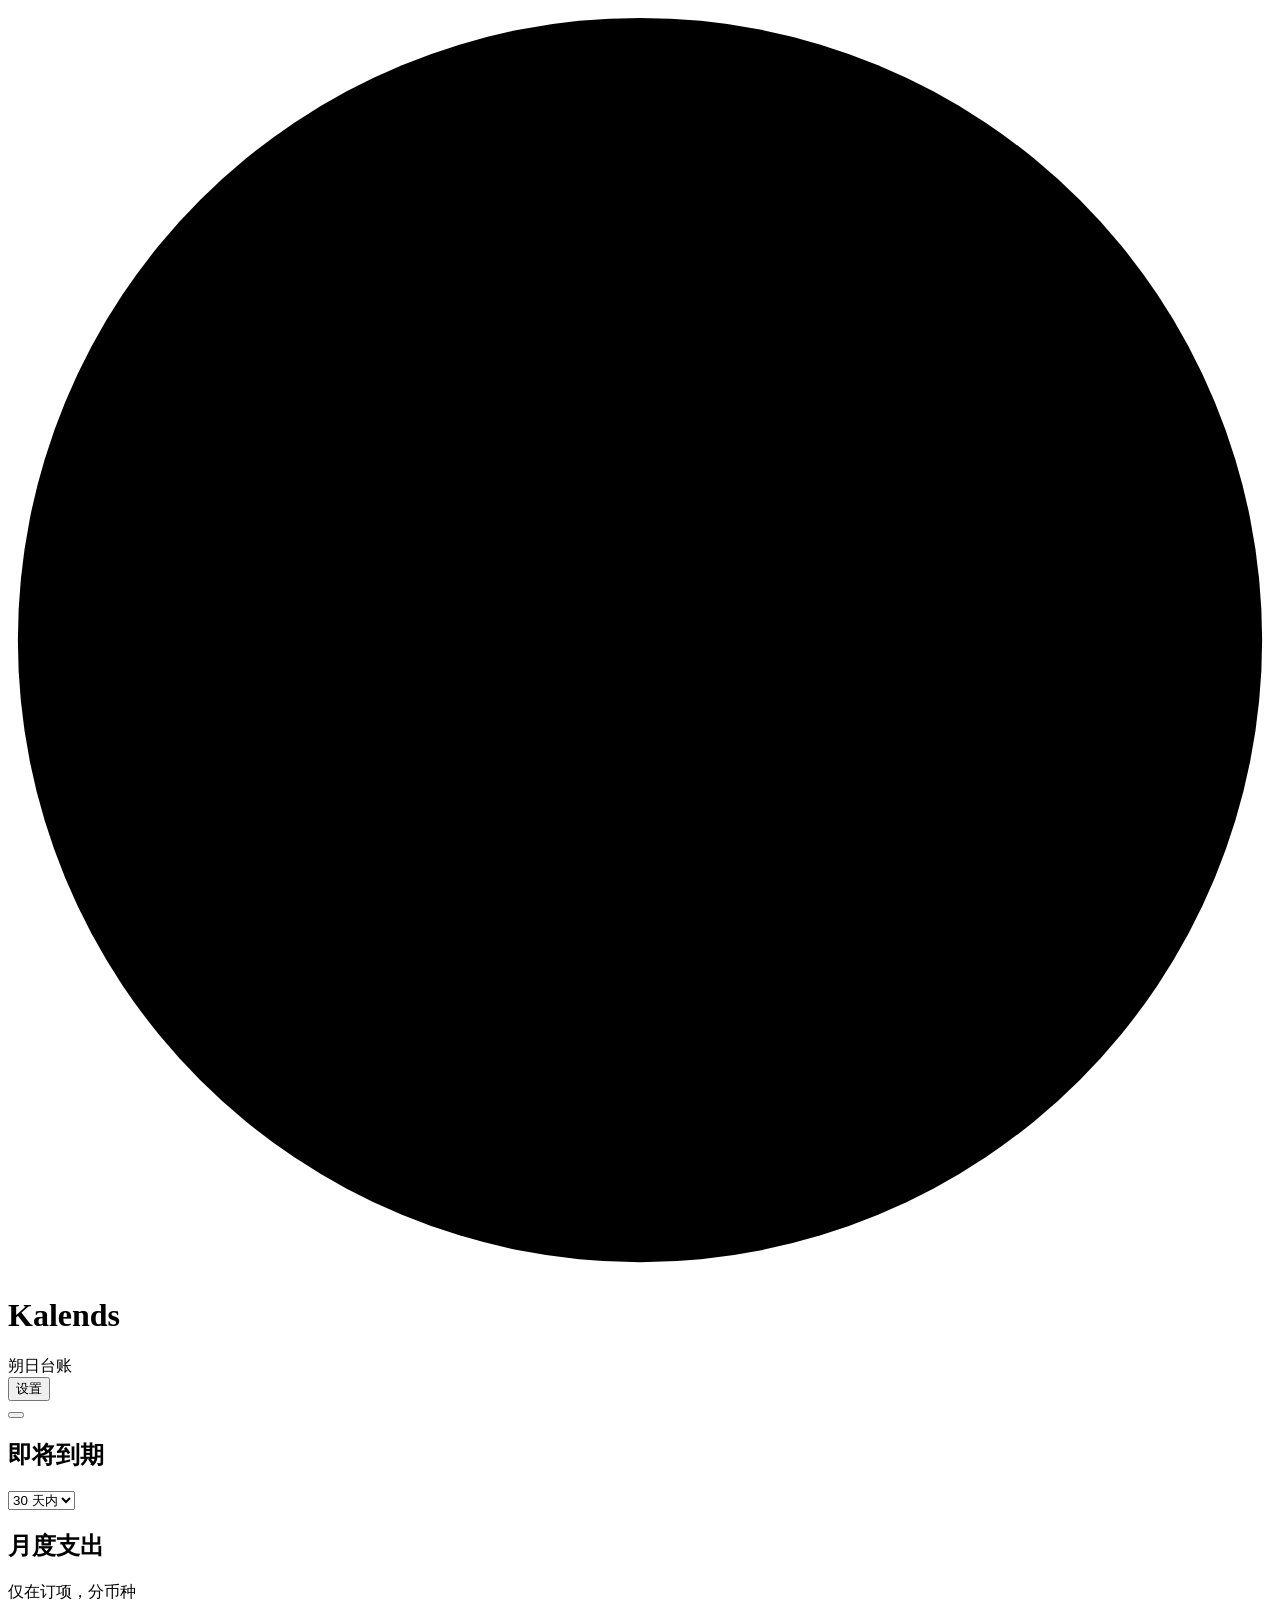
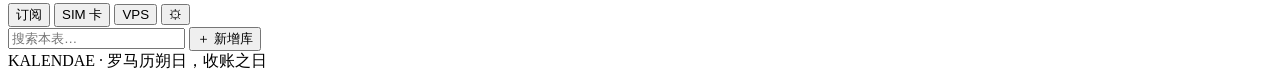
==== assets/index.html @ e31e13f0 "Declare settings once and derive seeding, validation and form defaults from it" ====
<!doctype html>
<html lang="zh-CN">
<head>
<meta charset="utf-8">
<meta name="viewport" content="width=device-width, initial-scale=1">
<meta name="theme-color" content="#f3faf7" media="(prefers-color-scheme: light)">
<meta name="theme-color" content="#0b1715" media="(prefers-color-scheme: dark)">
<title>Kalends · 朔日台账</title>
<link rel="stylesheet" href="/style.css">
<link rel="manifest" href="/manifest.webmanifest">
<link rel="icon" href="/icon.svg" type="image/svg+xml">
<link rel="apple-touch-icon" href="/icon.svg">
</head>
<body>

<header class="masthead">
  <div class="brand">
    <svg class="brand-moon" viewBox="0 0 512 512" aria-hidden="true">
      <defs>
        <linearGradient id="bm-grad" x1="1" y1="0" x2="0" y2="1">
          <stop class="bm1" offset="0"/><stop class="bm2" offset="1"/>
        </linearGradient>
        <radialGradient id="bm-halo">
          <stop class="bmh1" offset="0"/><stop class="bmh2" offset="1"/>
        </radialGradient>
        <mask id="bm-cres">
          <circle cx="256" cy="256" r="216" fill="#fff"/>
          <circle cx="174" cy="323" r="201" fill="#000"/>
        </mask>
      </defs>
      <circle cx="256" cy="256" r="252" fill="url(#bm-halo)"/>
      <circle cx="256" cy="256" r="216" fill="url(#bm-grad)" mask="url(#bm-cres)"/>
    </svg>
    <div class="brand-text">
      <h1>Kalends</h1>
      <span class="brand-sub">朔日台账</span>
    </div>
  </div>
  <button id="btn-settings" class="btn ghost" type="button">设置</button>
</header>

<main>
<div id="page-renewals">
  <section class="panel hero" id="up-panel">
    <div class="rubric-row">
      <button id="up-toggle" class="chev-btn" type="button" aria-expanded="true" aria-controls="up-body" title="折叠 / 展开"><span class="chev"></span></button>
      <h2 class="rubric" id="up-title">即将到期</h2>
      <span id="up-summary" class="up-summary" hidden></span>
      <select id="up-window" class="mini-select tiny" title="显示窗口" aria-label="到期显示窗口">
        <option value="7">7 天内</option>
        <option value="14">14 天内</option>
        <option value="30" selected>30 天内</option>
        <option value="60">60 天内</option>
        <option value="90">90 天内</option>
        <option value="180">半年内</option>
        <option value="all">全部</option>
      </select>
      <span class="note" id="today-note"></span>
    </div>
    <div id="up-body" class="up-body">
      <div class="up-inner">
        <ol id="up-list" class="ledger"></ol>
        <button id="up-more" class="up-more" type="button" hidden></button>
        <p id="up-empty" class="empty" hidden>◌ 朔日无账，诸项安然</p>
        <p id="up-undated" class="note undated" hidden></p>
      </div>
    </div>
  </section>

  <section class="panel">
    <div class="rubric-row">
      <h2 class="rubric">月度支出</h2>
      <span class="note" id="totals-hint">仅在订项，分币种</span>
    </div>
    <div id="totals" class="totals"></div>
    <p class="note" id="totals-note" hidden></p>
  </section>

  <section class="panel">
    <div class="tabbar">
      <div class="tabs" role="group" aria-label="库">
        <button class="tab on" data-tab="subs" type="button">订阅</button>
        <button class="tab" data-tab="sims" type="button">SIM 卡</button>
        <button class="tab" data-tab="vps" type="button">VPS</button>
        <button id="coll-settings" class="tab tab-add" type="button" title="当前库的设置：改名 / 图标 / 到期模型 / 字段顺序">⚙</button>
      </div>
      <div class="tab-actions">
        <input id="t-search" class="searchbox slim" placeholder="搜索本表…" aria-label="在当前库里搜索">
        <button id="coll-add" class="btn primary" type="button" title="建一个新库">＋ 新增库</button>
      </div>
    </div>
    <div id="view-pills" class="vpills" hidden></div>
    <div id="view-subs" class="tablewrap" data-tab="subs">
      <table class="grid">
        <thead><tr></tr></thead>
        <tbody id="subs-body" data-tab="subs"></tbody>
      </table>
      <p id="subs-empty" class="empty" hidden>此栏尚无记录</p>
    </div>
    <div id="view-sims" class="tablewrap" data-tab="sims" hidden>
      <table class="grid">
        <thead><tr></tr></thead>
        <tbody id="sims-body" data-tab="sims"></tbody>
      </table>
      <p id="sims-empty" class="empty" hidden>此栏尚无记录</p>
    </div>
    <div id="view-vps" class="tablewrap" data-tab="vps" hidden>
      <table class="grid">
        <thead><tr></tr></thead>
        <tbody id="vps-body" data-tab="vps"></tbody>
      </table>
      <p id="vps-empty" class="empty" hidden>此栏尚无记录</p>
    </div>
  </section>
</div>
</main>

<footer class="colophon">KALENDAE · 罗马历朔日，收账之日</footer>



<dialog id="dlg-settings">
  <form id="form-settings" method="dialog">
    <h3>设置</h3>
    <div class="fgrid">
      <label>提醒阈值（提前天数，留空＝只发每日摘要）<input name="thresholds"></label>
      <label>摘要发送时间<input name="digest_time" type="time"></label>
      <label>摘要窗口（天）<input name="window_days" type="number" min="1"></label>
    </div>
    <fieldset class="chanset">
      <legend>币种折算</legend>
      <div class="fgrid">
        <label>统一显示币种
          <select name="fx_display" id="fx-display"><option value="">不折算（分币种显示）</option></select>
        </label>
        <label class="span2 note-label">
          <span id="fx-status" class="note"></span>
        </label>
      </div>
      <button type="button" class="btn ghost" id="fx-refresh">拉取实时汇率</button>
    </fieldset>
    <fieldset class="chanset">
      <legend><label class="check"><input type="checkbox" name="tg_enabled">Telegram</label></legend>
      <div class="fgrid">
        <label class="span2">Bot Token<input name="tg_token" autocomplete="off"></label>
        <label>Chat ID<input name="tg_chat"></label>
        <label>代理（可选）<input name="tg_proxy" placeholder="socks5://127.0.0.1:1080"></label>
      </div>
      <button type="button" class="btn ghost" data-test="telegram">发送测试</button>
    </fieldset>
    <fieldset class="chanset">
      <legend><label class="check"><input type="checkbox" name="em_enabled">邮件（SMTP）</label></legend>
      <div class="fgrid">
        <label>服务器<input name="em_host" placeholder="smtp.example.com"></label>
        <label>端口<input name="em_port" type="number"></label>
        <label class="check span2"><input type="checkbox" name="em_starttls">STARTTLS（587 端口时勾选）</label>
        <label>用户名<input name="em_user" autocomplete="off"></label>
        <label>密码<input name="em_pass" type="password" autocomplete="off"></label>
        <label>发件人<input name="em_from" placeholder="Kalends <k@example.com>"></label>
        <label>收件人<input name="em_to"></label>
      </div>
      <button type="button" class="btn ghost" data-test="email">发送测试</button>
    </fieldset>
    <fieldset class="chanset">
      <legend>日历订阅（ICS）</legend>
      <div class="ics-row">
        <input id="ics-url" readonly>
        <button type="button" class="btn ghost" id="btn-copy-ics">复制</button>
      </div>
      <p class="note">在手机/电脑日历中「订阅日历」粘贴此地址，续费与保号事件自动同步。</p>
    </fieldset>
    <fieldset class="chanset">
      <legend>续费台账</legend>
      <div id="ledger-list" class="ledger-log"></div>
      <p class="note">每次点「已续费 / 已保号」都会记一笔，这里按日期倒序列出最近 500 笔。</p>
    </fieldset>
    <fieldset class="chanset">
      <legend>通知发送记录</legend>
      <div id="notify-log" class="ledger-log"></div>
      <p class="note">最近的投递记录（成败都记，失败带原因）；该来的提醒没来时，先看这里。</p>
    </fieldset>
    <fieldset class="chanset">
      <legend>出网</legend>
      <div class="fgrid">
        <label class="span2">代理（可选）<input name="meta_proxy" placeholder="socks5://127.0.0.1:1080"></label>
      </div>
      <p class="note">拉取实时汇率、从网站取图标共用这一个代理。两件事都得你主动触发才会发生。</p>
    </fieldset>
    <fieldset class="chanset">
      <legend>安全与数据</legend>
      <div class="fgrid">
        <label>访问 PIN（留空不启用；限字母数字）<input name="pin" autocomplete="off"></label>
      </div>
      <button type="button" class="btn ghost" id="btn-backup">立即备份</button>
      <p class="note">每日 03:30 自动快照（保留 14 份）并导出 JSONL 明文到数据目录，重启会补跑当日份。</p>
    </fieldset>
    <div class="dlg-foot">
      <button type="button" class="btn ghost" data-close>取消</button>
      <button type="submit" class="btn primary">保存</button>
    </div>
  </form>
</dialog>

<!-- 勾选任意行后浮出的批量操作条 -->
<div id="bulkbar" hidden>
  <span id="bulk-n"></span>
  <button id="bulk-del" class="btn danger" type="button">删除</button>
  <button id="bulk-clear" class="btn ghost" type="button">取消</button>
</div>

<!-- 播报区：toast 是唯一的成功/失败反馈，不标 live region 屏幕阅读器就完全听不到 -->
<div id="toast" role="status" aria-live="polite" hidden></div>
<!-- 前端拆成八份：普通 script 共享全局作用域，**顺序即依赖顺序**，别调换 -->
<script src="/js/core.js"></script>
<script src="/js/types.js"></script>
<script src="/js/table.js"></script>
<script src="/js/fields.js"></script>
<script src="/js/editors.js"></script>
<script src="/js/settings.js"></script>
<script src="/js/pages.js"></script>
<script src="/js/collections.js"></script>
</body>
</html>
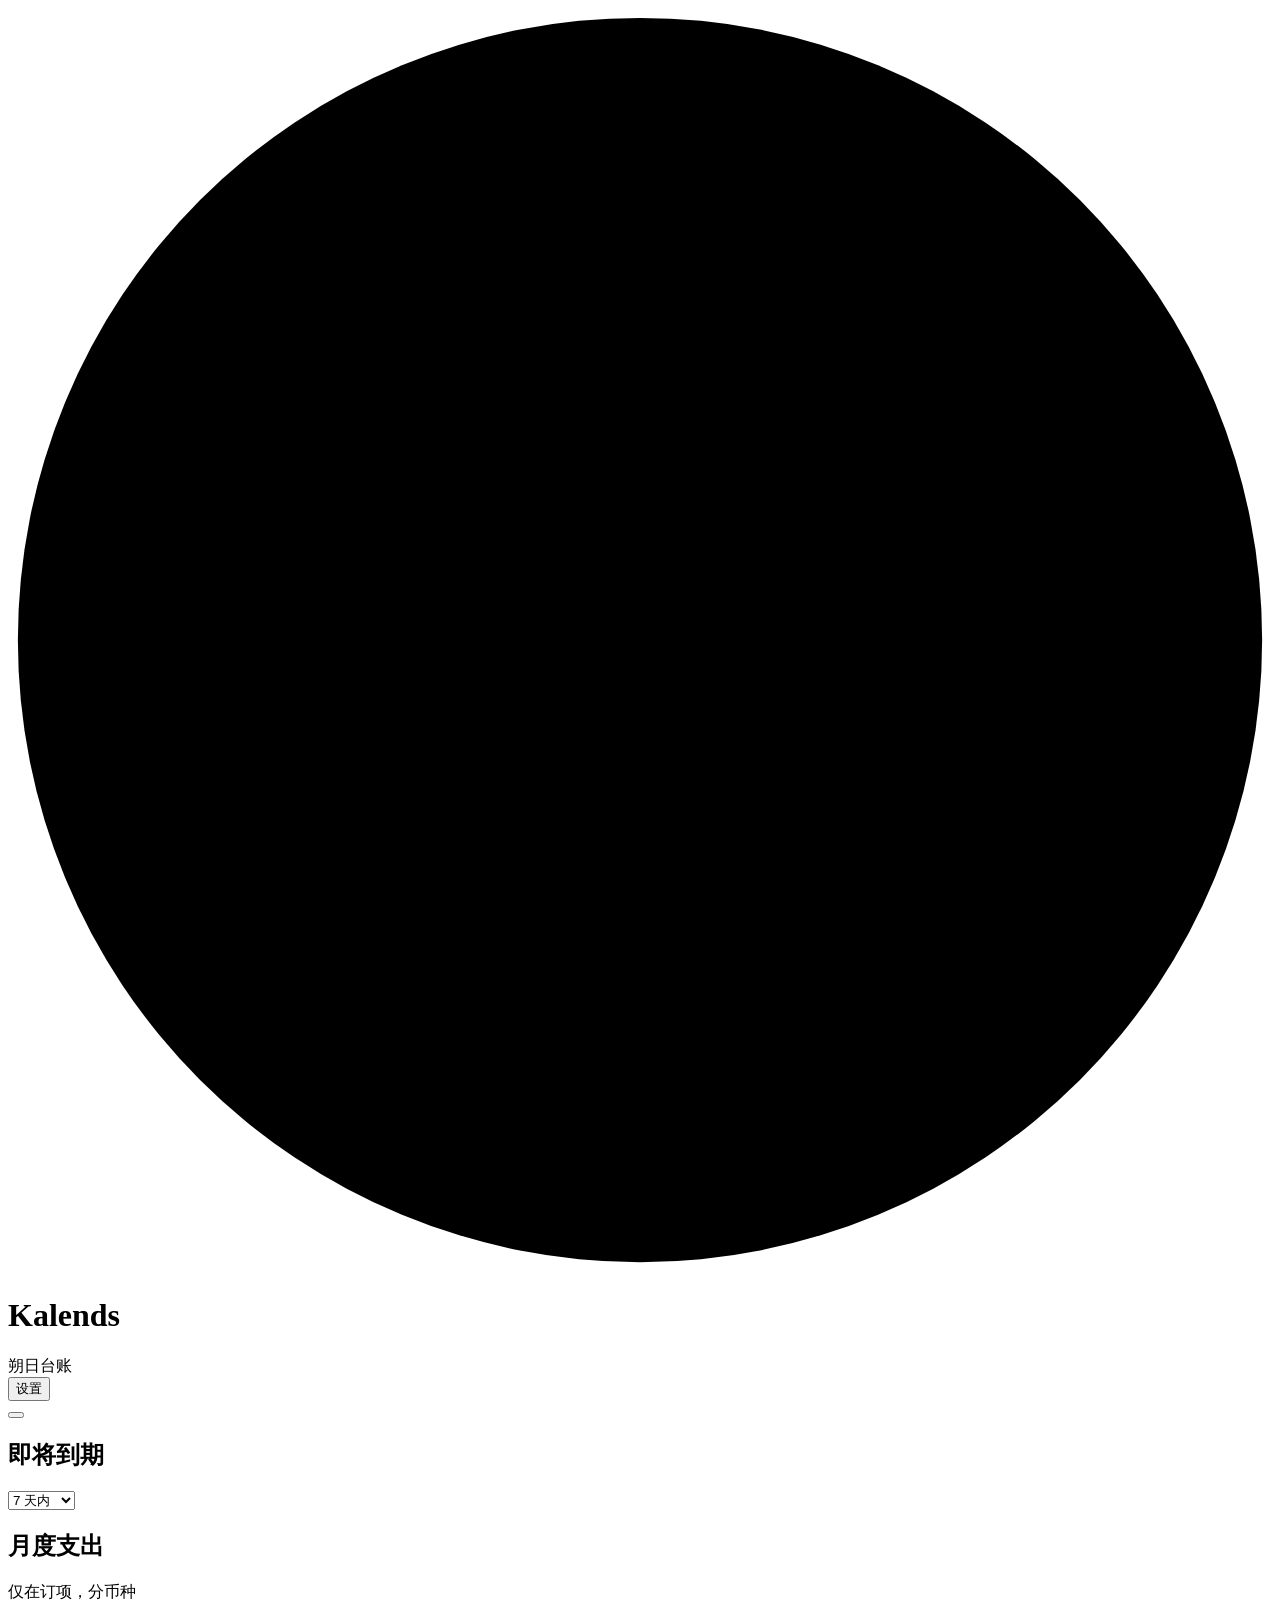
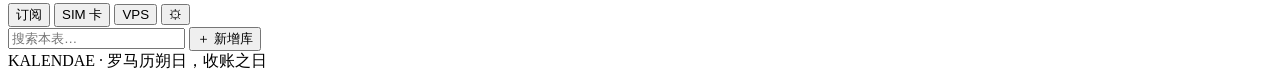
==== commit ba847748: "Show toasts over open dialogs, and fix a batch of small UI and accessibility bugs" ====
--- a/assets/index.html
+++ b/assets/index.html
@@ -49,7 +49,7 @@
       <select id="up-window" class="mini-select tiny" title="显示窗口" aria-label="到期显示窗口">
         <option value="7">7 天内</option>
         <option value="14">14 天内</option>
-        <option value="30" selected>30 天内</option>
+        <option value="30">30 天内</option>
         <option value="60">60 天内</option>
         <option value="90">90 天内</option>
         <option value="180">半年内</option>
@@ -62,9 +62,12 @@
         <ol id="up-list" class="ledger"></ol>
         <button id="up-more" class="up-more" type="button" hidden></button>
         <p id="up-empty" class="empty" hidden>◌ 朔日无账，诸项安然</p>
-        <p id="up-undated" class="note undated" hidden></p>
-      </div>
-    </div>
+      </div>
+    </div>
+    <!-- 点名不进折叠区：折叠是持久的，折起来就看不见的点名等于没有 -->
+    <p id="up-undated" class="note undated" hidden></p>
+    <p id="up-off" class="note off-timeline" hidden></p>
+    <p id="up-unknown" class="note unknown-status" hidden></p>
   </section>
 
   <section class="panel">
@@ -82,13 +85,14 @@
         <button class="tab on" data-tab="subs" type="button">订阅</button>
         <button class="tab" data-tab="sims" type="button">SIM 卡</button>
         <button class="tab" data-tab="vps" type="button">VPS</button>
-        <button id="coll-settings" class="tab tab-add" type="button" title="当前库的设置：改名 / 图标 / 到期模型 / 字段顺序">⚙</button>
+        <button id="coll-settings" class="tab tab-add" type="button" aria-label="库设置" title="当前库的设置：改名 / 图标 / 到期模型 / 字段顺序">⚙</button>
       </div>
       <div class="tab-actions">
         <input id="t-search" class="searchbox slim" placeholder="搜索本表…" aria-label="在当前库里搜索">
         <button id="coll-add" class="btn primary" type="button" title="建一个新库">＋ 新增库</button>
       </div>
     </div>
+    <p id="coll-none" class="empty" hidden>还没有库——点「＋ 新增库」建第一个</p>
     <div id="view-pills" class="vpills" hidden></div>
     <div id="view-subs" class="tablewrap" data-tab="subs">
       <table class="grid">
@@ -119,9 +123,10 @@
 
 
 
-<dialog id="dlg-settings">
+<dialog id="dlg-settings" aria-labelledby="dlg-settings-title">
   <form id="form-settings" method="dialog">
-    <h3>设置</h3>
+    <h3 id="dlg-settings-title">设置</h3>
+    <p id="settings-note" class="fp-note" hidden></p>
     <div class="fgrid">
       <label>提醒阈值（提前天数，留空＝只发每日摘要）<input name="thresholds"></label>
       <label>摘要发送时间<input name="digest_time" type="time"></label>
@@ -133,9 +138,9 @@
         <label>统一显示币种
           <select name="fx_display" id="fx-display"><option value="">不折算（分币种显示）</option></select>
         </label>
-        <label class="span2 note-label">
+        <div class="span2 field">
           <span id="fx-status" class="note"></span>
-        </label>
+        </div>
       </div>
       <button type="button" class="btn ghost" id="fx-refresh">拉取实时汇率</button>
     </fieldset>
@@ -164,7 +169,7 @@
     <fieldset class="chanset">
       <legend>日历订阅（ICS）</legend>
       <div class="ics-row">
-        <input id="ics-url" readonly>
+        <input id="ics-url" readonly aria-label="日历订阅地址">
         <button type="button" class="btn ghost" id="btn-copy-ics">复制</button>
       </div>
       <p class="note">在手机/电脑日历中「订阅日历」粘贴此地址，续费与保号事件自动同步。</p>
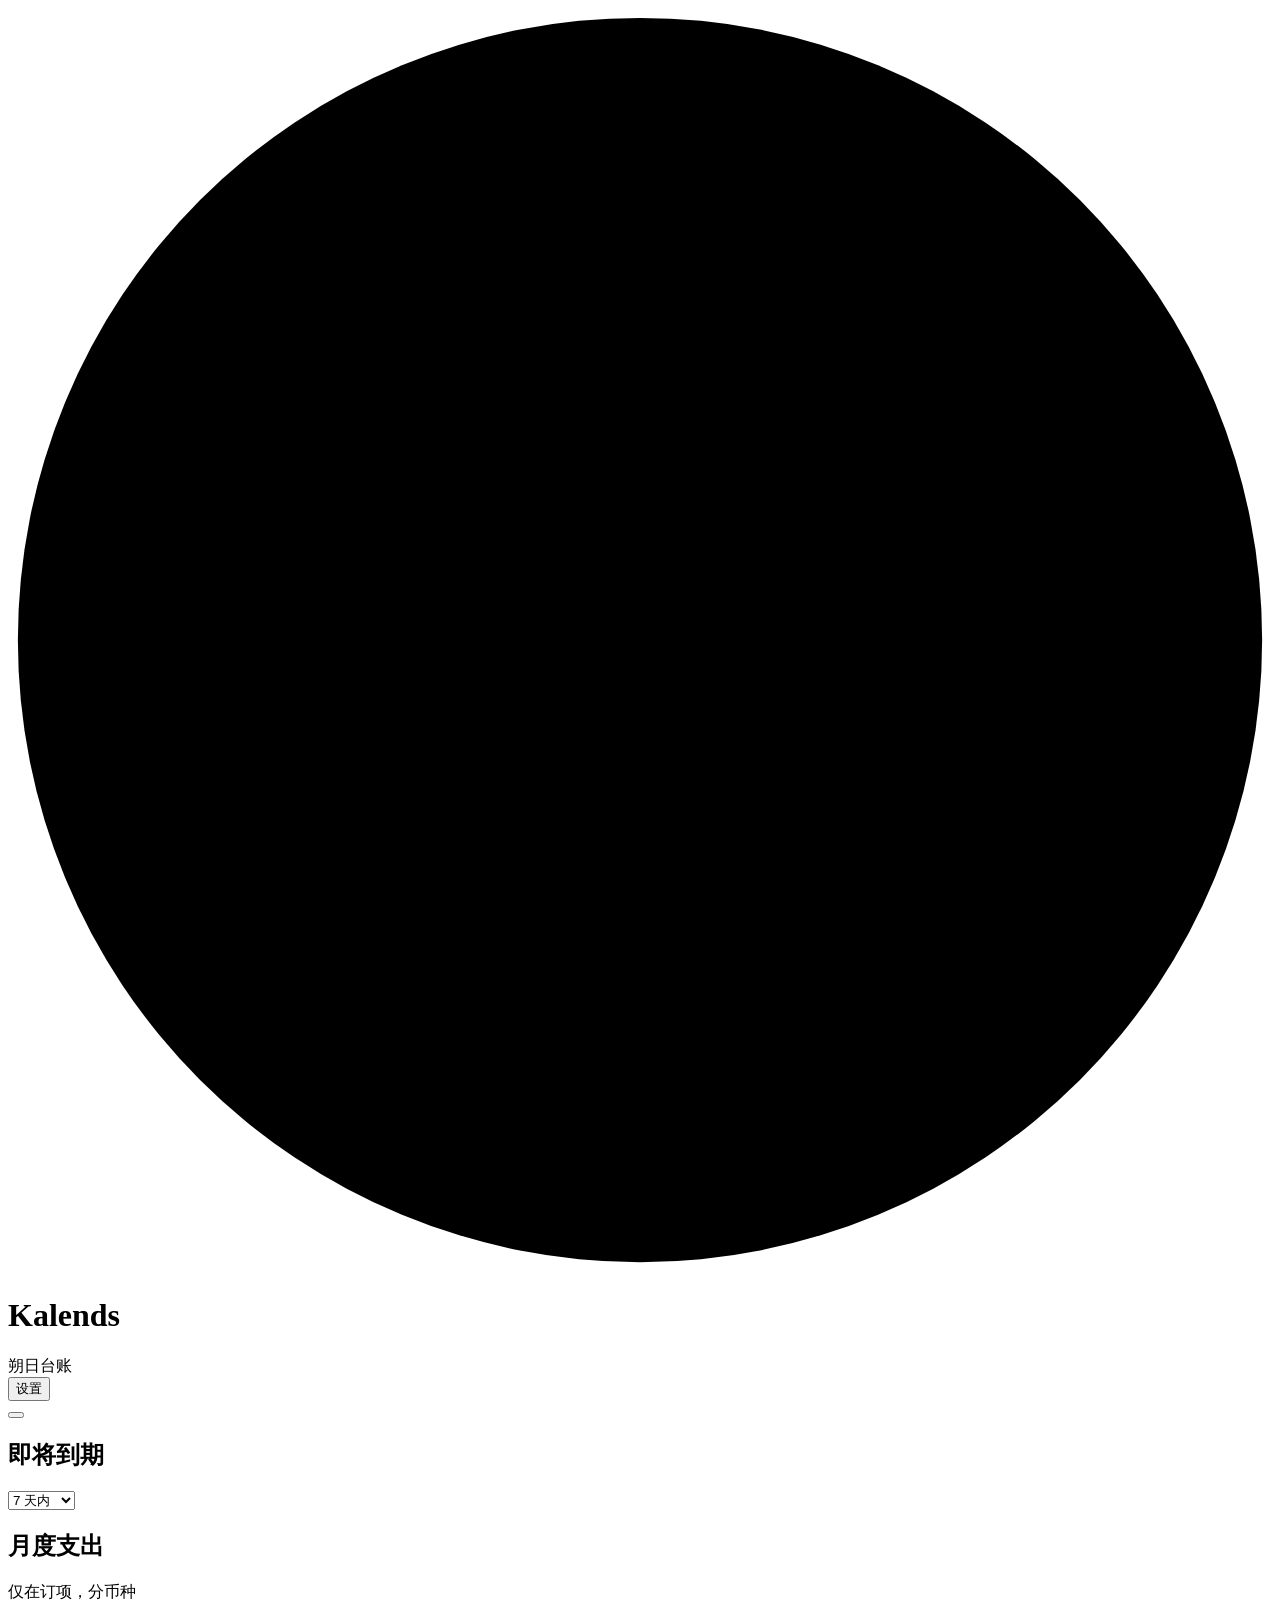
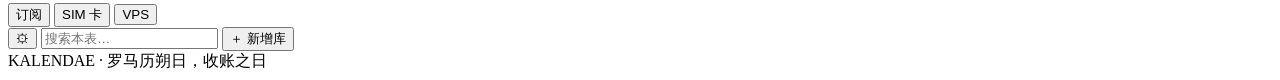
==== commit 845a26f4: "Show which columns are fixed, computed or custom, move the gear beside search, and drag on touch scr" ====
--- a/assets/index.html
+++ b/assets/index.html
@@ -85,9 +85,9 @@
         <button class="tab on" data-tab="subs" type="button">订阅</button>
         <button class="tab" data-tab="sims" type="button">SIM 卡</button>
         <button class="tab" data-tab="vps" type="button">VPS</button>
-        <button id="coll-settings" class="tab tab-add" type="button" aria-label="库设置" title="当前库的设置：改名 / 图标 / 到期模型 / 字段顺序">⚙</button>
       </div>
       <div class="tab-actions">
+        <button id="coll-settings" class="coll-gear" type="button" aria-label="库设置" title="当前库的设置：改名 / 图标 / 到期日怎么记 / 字段顺序">⚙</button>
         <input id="t-search" class="searchbox slim" placeholder="搜索本表…" aria-label="在当前库里搜索">
         <button id="coll-add" class="btn primary" type="button" title="建一个新库">＋ 新增库</button>
       </div>
